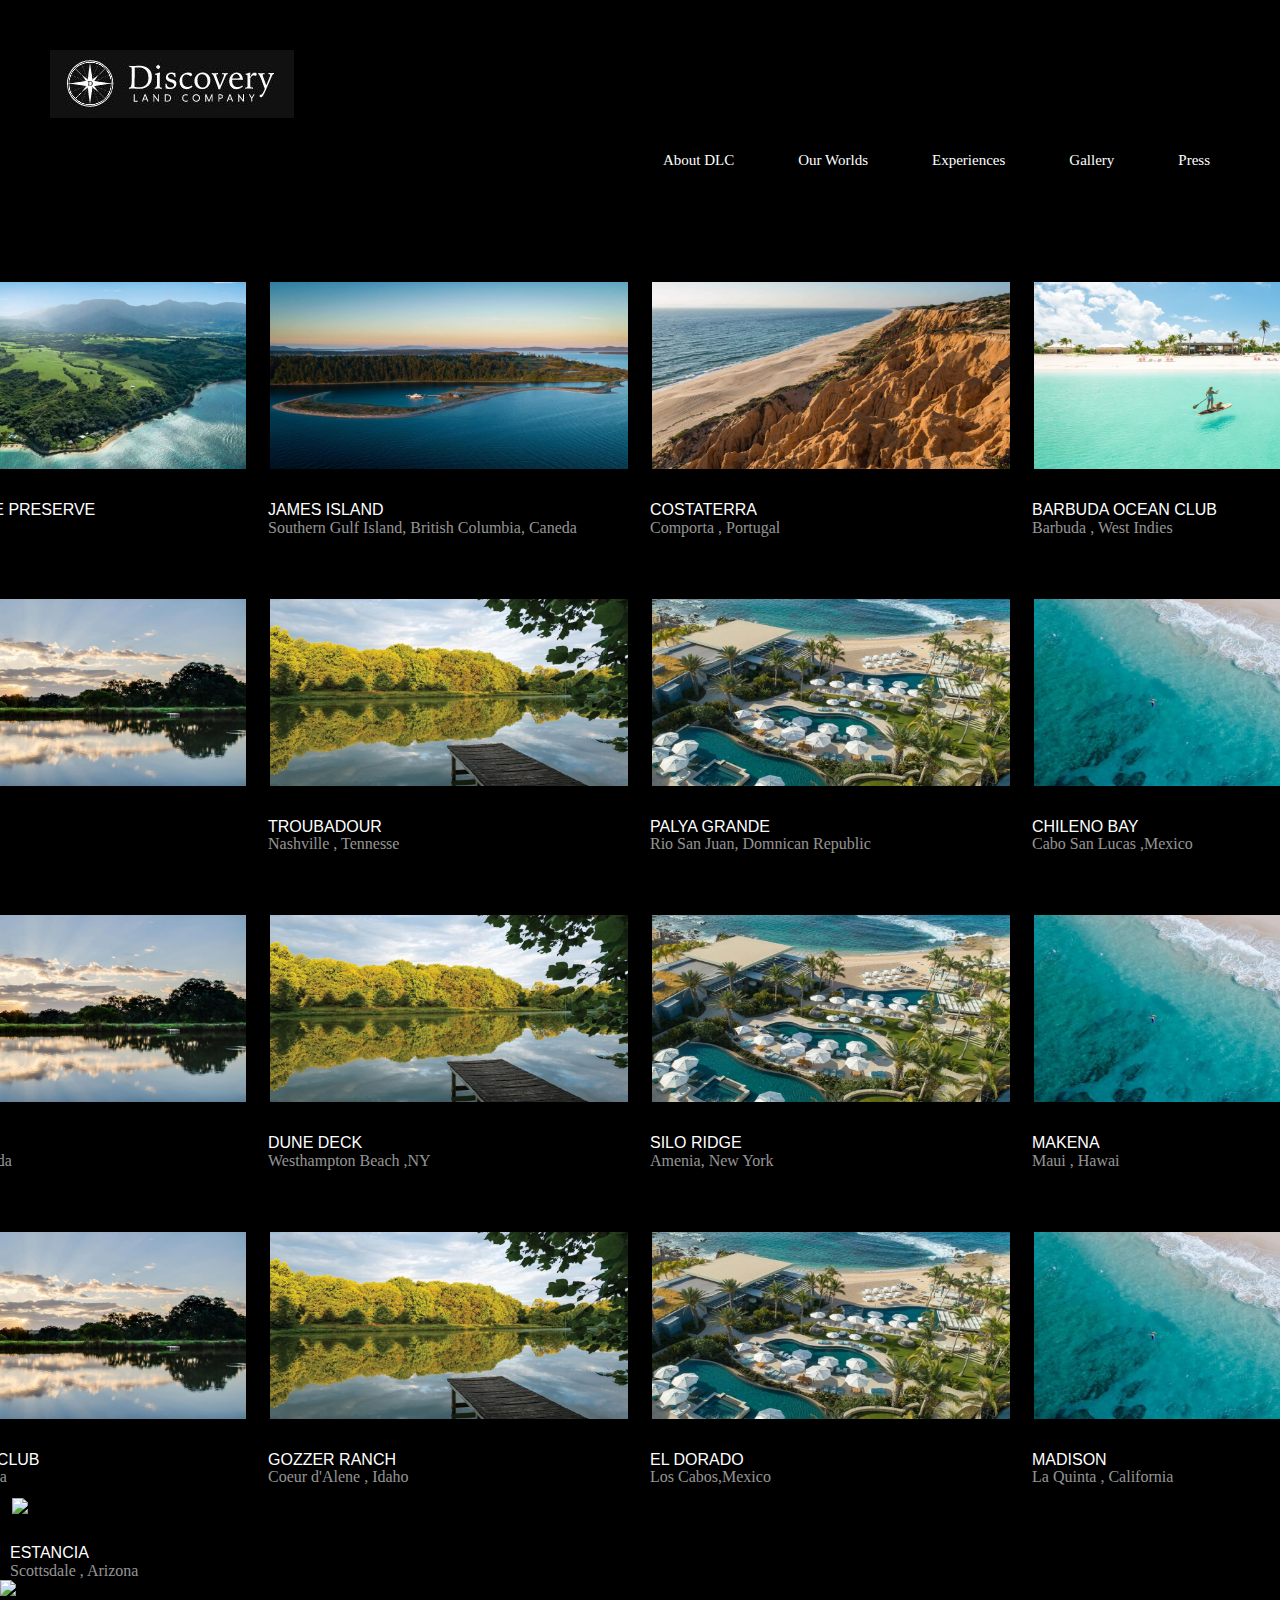
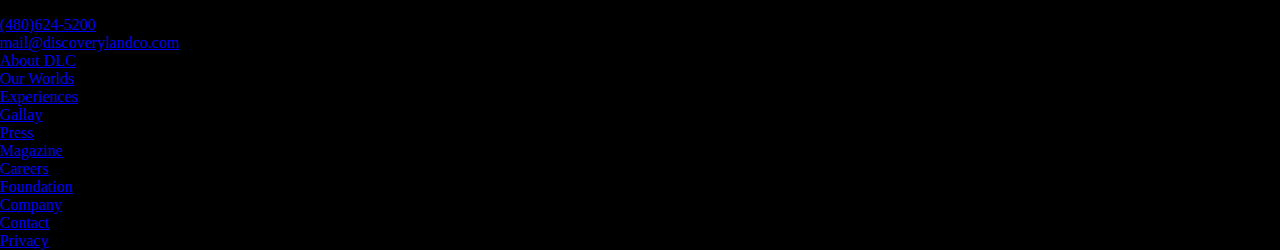
==== index.html @ a75c04ae "refactored : file location of assets and css files" ====
<!doctype html>
<html lang="en">

<head>
    <!-- Required meta tags -->
    <meta charset="utf-8">
    <meta name="viewport" content="width=device-width, initial-scale=1">
    <!-- Bootstrap CSS -->
    <link href="https://cdn.jsdelivr.net/npm/bootstrap@5.0.2/dist/css/bootstrap.min.css" rel="stylesheet"
        integrity="sha384-EVSTQN3/azprG1Anm3QDgpJLIm9Nao0Yz1ztcQTwFspd3yD65VohhpuuCOmLASjC" crossorigin="anonymous">
    <link rel="shortcut icon" href="./Assets/favicon.png" type="image/x-icon">
    <link rel="stylesheet" href="./CSS/Style.css">
    <title>Discovery</title>
</head>

<body>
    <header class="header">
        <div class="site-logo">
            <img src="./Assets/discoveryLogo.JPG" alt="discoveryLogo" class="logo-image">
        </div>
        <div class="navbar">
            <img src="./assets/New_DiscoveryLogo+horizontal.png" alt="" class="logo">
            <nav class="navbar-items">
                <ul>
                    <li><a href="#">About DLC</a></li>
                    <li><a href="#">Our Worlds</a></li>
                    <li><a href="#">Experiences</a></li>
                    <li><a href="#">Gallery</a></li>
                    <li><a href="#">Press</a></li>
                </ul>
            </nav>
        </div>
    </header>
    <main class="main">
        <div class="row-items1">
            <figure class="fitem">
                <img src="./Assets/image1.jpg" alt="image1" class="iitem">
                <figcaption class="figcaption">NORTH SHORE PRESERVE</figcaption>
                <figcaption class="figcaption-location">Kaua,Hawaii</figcaption>
            </figure>
            <figure class="fitem">
                <img src="./Assets/image2.jpg" alt="image1" class="iitem">
                <figcaption class="figcaption">JAMES ISLAND</figcaption>
                <figcaption class="figcaption-location">Southern Gulf Island, British Columbia, Caneda</figcaption>
            </figure>
            <figure class="fitem">
                <img src="./Assets/image3.jpg" alt="image1" class="iitem">
                <figcaption class="figcaption">COSTATERRA</figcaption>
                <figcaption class="figcaption-location">Comporta , Portugal</figcaption>
            </figure>
            <figure class="fitem">
                <img src="./Assets/image4.jpg" alt="image1" class="iitem">
                <figcaption class="figcaption">BARBUDA OCEAN CLUB</figcaption>
                <figcaption class="figcaption-location">Barbuda , West Indies</figcaption>
            </figure>
        </div>
        <div class="row-items2">
            <figure class="fitem">
                <img src="./Assets/image5.jpg" alt="image1" class="iitem">
                <figcaption class="figcaption">DRIFTWOOD</figcaption>
                <figcaption class="figcaption-location">Austin , Texas</figcaption>
            </figure>
            <figure class="fitem">
                <img src="./Assets/image6.jpg" alt="image1" class="iitem">
                <figcaption class="figcaption">TROUBADOUR</figcaption>
                <figcaption class="figcaption-location">Nashville , Tennesse</figcaption>
            </figure>
            <figure class="fitem">
                <img src="./Assets/image7.jpg" alt="image1" class="iitem">
                <figcaption class="figcaption">PALYA GRANDE</figcaption>
                <figcaption class="figcaption-location">Rio San Juan, Domnican Republic</figcaption>
            </figure>
            <figure class="fitem">
                <img src="./Assets/image8.jpg" alt="image1" class="iitem">
                <figcaption class="figcaption">CHILENO BAY</figcaption>
                <figcaption class="figcaption-location">Cabo San Lucas ,Mexico</figcaption>
            </figure>
        </div>
        <div class="row-items2">
            <figure class="fitem">
                <img src="./Assets/image5.jpg" alt="image1" class="iitem">
                <figcaption class="figcaption">THE SUMMIT</figcaption>
                <figcaption class="figcaption-location">Las Vegas , Nevada</figcaption>
            </figure>
            <figure class="fitem">
                <img src="./Assets/image6.jpg" alt="image1" class="iitem">
                <figcaption class="figcaption">DUNE DECK</figcaption>
                <figcaption class="figcaption-location">Westhampton Beach ,NY</figcaption>
            </figure>
            <figure class="fitem">
                <img src="./Assets/image7.jpg" alt="image1" class="iitem">
                <figcaption class="figcaption">SILO RIDGE</figcaption>
                <figcaption class="figcaption-location">Amenia, New York</figcaption>
            </figure>
            <figure class="fitem">
                <img src="./Assets/image8.jpg" alt="image1" class="iitem">
                <figcaption class="figcaption">MAKENA</figcaption>
                <figcaption class="figcaption-location">Maui , Hawai</figcaption>
            </figure>
        </div>
        <div class="row-items2">
            <figure class="fitem">
                <img src="./Assets/image5.jpg" alt="image1" class="iitem">
                <figcaption class="figcaption">YELLOSTONE CLUB</figcaption>
                <figcaption class="figcaption-location">Big Sky , Montena</figcaption>
            </figure>
            <figure class="fitem">
                <img src="./Assets/image6.jpg" alt="image1" class="iitem">
                <figcaption class="figcaption">GOZZER RANCH</figcaption>
                <figcaption class="figcaption-location">Coeur d'Alene , Idaho</figcaption>
            </figure>
            <figure class="fitem">
                <img src="./Assets/image7.jpg" alt="image1" class="iitem">
                <figcaption class="figcaption">EL DORADO</figcaption>
                <figcaption class="figcaption-location">Los Cabos,Mexico</figcaption>
            </figure>
            <figure class="fitem">
                <img src="./Assets/image8.jpg" alt="image1" class="iitem">
                <figcaption class="figcaption">MADISON</figcaption>
                <figcaption class="figcaption-location">La Quinta , California</figcaption>
            </figure>
        </div>
        <div class="row-items3">
            <figure class="fitem">
                <img src="./Assets/image9.jpg" alt="image1" class="iitem">
                <figcaption class="figcaption">ESTANCIA</figcaption>
                <figcaption class="figcaption-location">Scottsdale , Arizona</figcaption>
            </figure>
        </div>
        <div class="footer">
            <div class="footer-logo">
                <img class="footer-logo-image" src="./Assets/footer-logo.JPG" alt="footer-logo">
            </div>
            <div class="get-in-touch">
                <ul>
                    <li class="footer-text">Get in Touch</li>
                    <li><a href="#"  class="footer-text">(480)624-5200</a></li>
                    <li><a href="#" class="footer-text">mail@discoverylandco.com</a></li>
                </ul>
            </div>
            <div class="other-pages">
                <ul>
                    <li><a href="#" class="footer-text">About DLC</a></li>
                    <li><a href="#" class="footer-text">Our Worlds</a></li>
                    <li><a href="#" class="footer-text">Experiences</a></li>
                    <li><a href="#" class="footer-text">Gallay</a></li>
                    <li><a href="#" class="footer-text">Press</a></li>
                </ul>
            </div>
            <div class="other-links">
                <ul>
                    <li><a href="#" class="footer-text">Magazine</a></li>
                    <li><a href="#" class="footer-text">Careers</a></li>
                    <li><a href="#" class="footer-text">Foundation</a></li>
                    <li><a href="#" class="footer-text">Company</a></li>
                    <li><a href="#" class="footer-text">Contact</a></li>
                    <li><a href="#" class="footer-text">Privacy</a></li>
                </ul>
            </div>

        </div>
    </main>

</body>

</html>
---- CSS/Style.css ----
*{
    margin : 0;
    padding: 0;
}
.header{
    display: flex;
    padding: 10px;
    background-color: black;
    height: 250px;
}

.logo-image{
    margin-top: 40px;
    margin-left: 40px;
}

.navbar{
    width: 100%;
    padding-top: 50px;
    display: flex;
    align-items:center;
    justify-content: space-between;
}
nav{
    flex: 1;
    text-align: right;
}

nav ul li{
    list-style: none;
    display: inline-block;
    margin-right: 60px;
}
nav ul li a{
    text-decoration: none;
    color: #fff;
    font-size: 15px;
}

.main{
    background-color: black;
}

.row-items1{
    display: flex;
    justify-content: center;
    align-items: center;
}

.row-items2{
    display: flex;
    justify-content: center;
    align-items: center;
    margin-top: 50px;
}

.iitem{
    width: 358px;
    height: 187px;
    margin: 12px;
}

.figcaption{
    margin-left: 10px;
    color: #fff;
    font-family: sans-serif;
    margin-top: 1rem;
    line-height: 1.1;
}

.figcaption-location {
    margin-left: 10px;
    color: lightgray;
    opacity: 0.7;
}
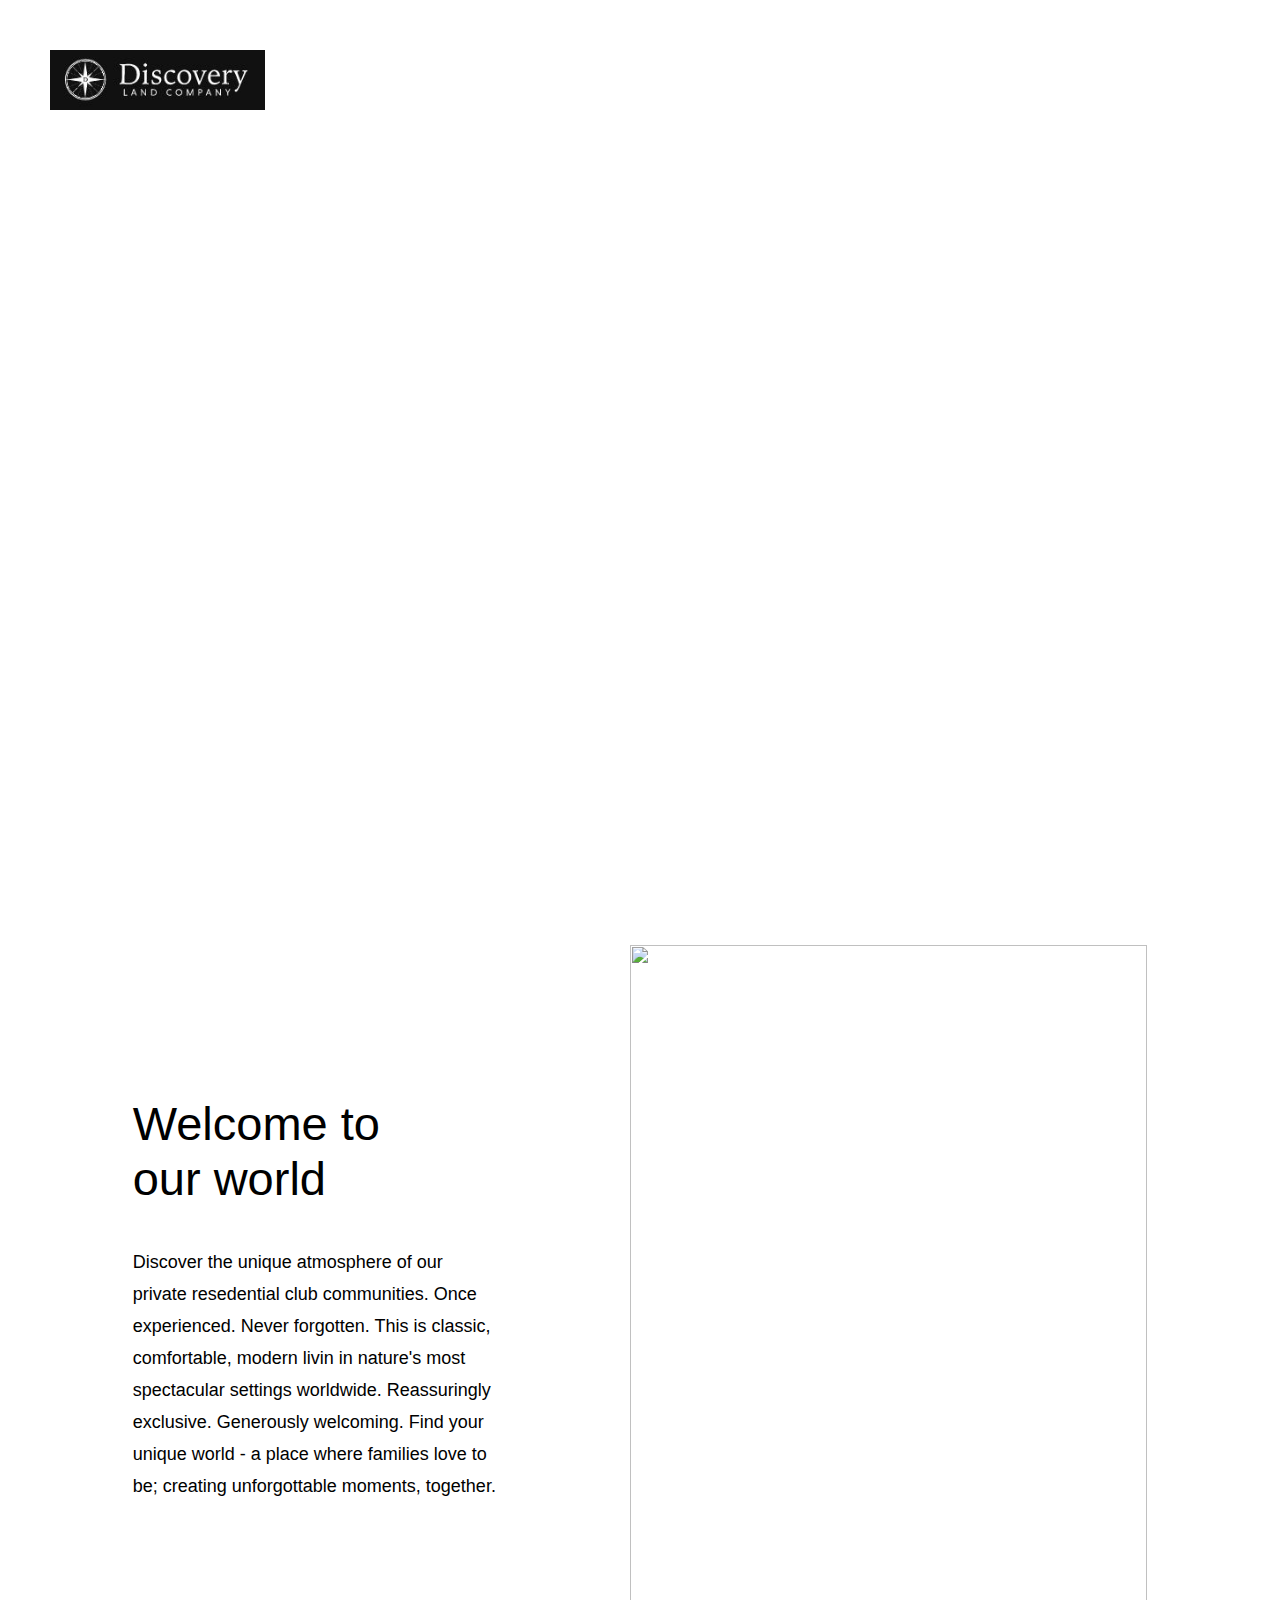
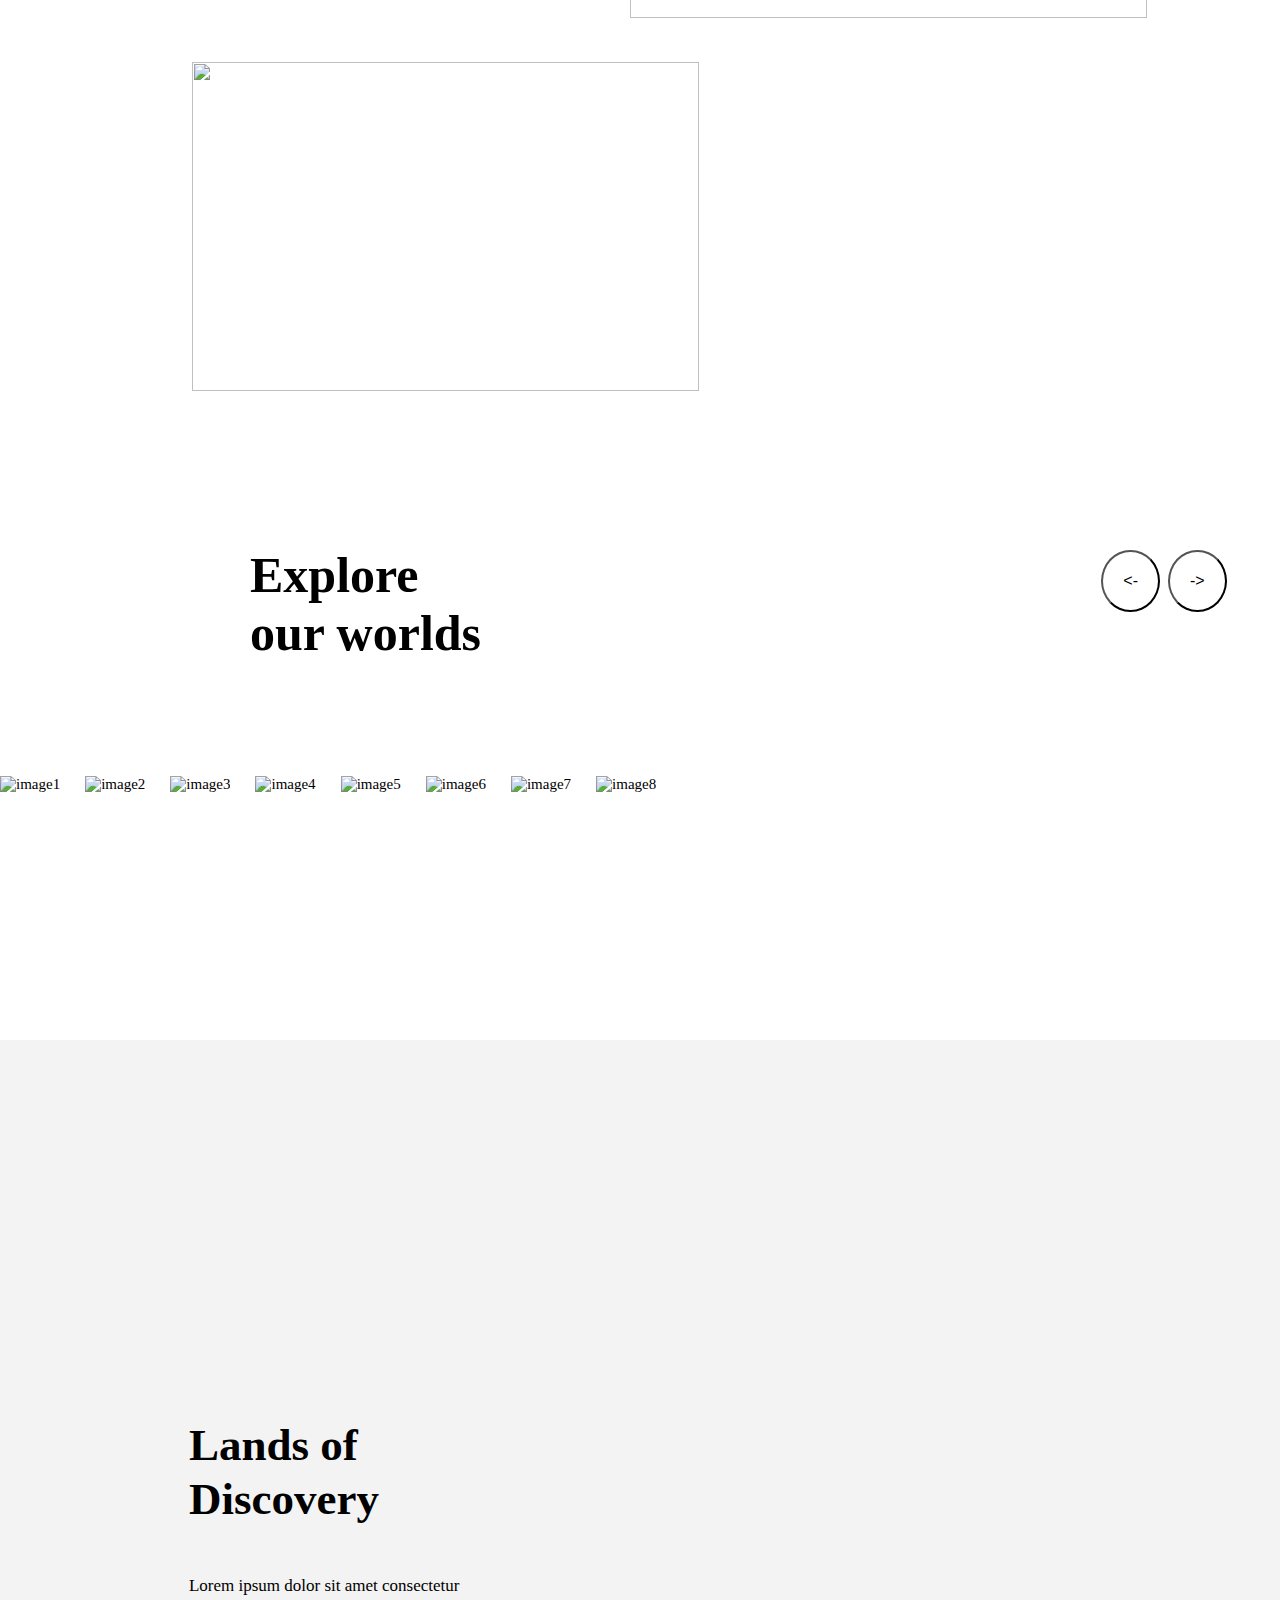
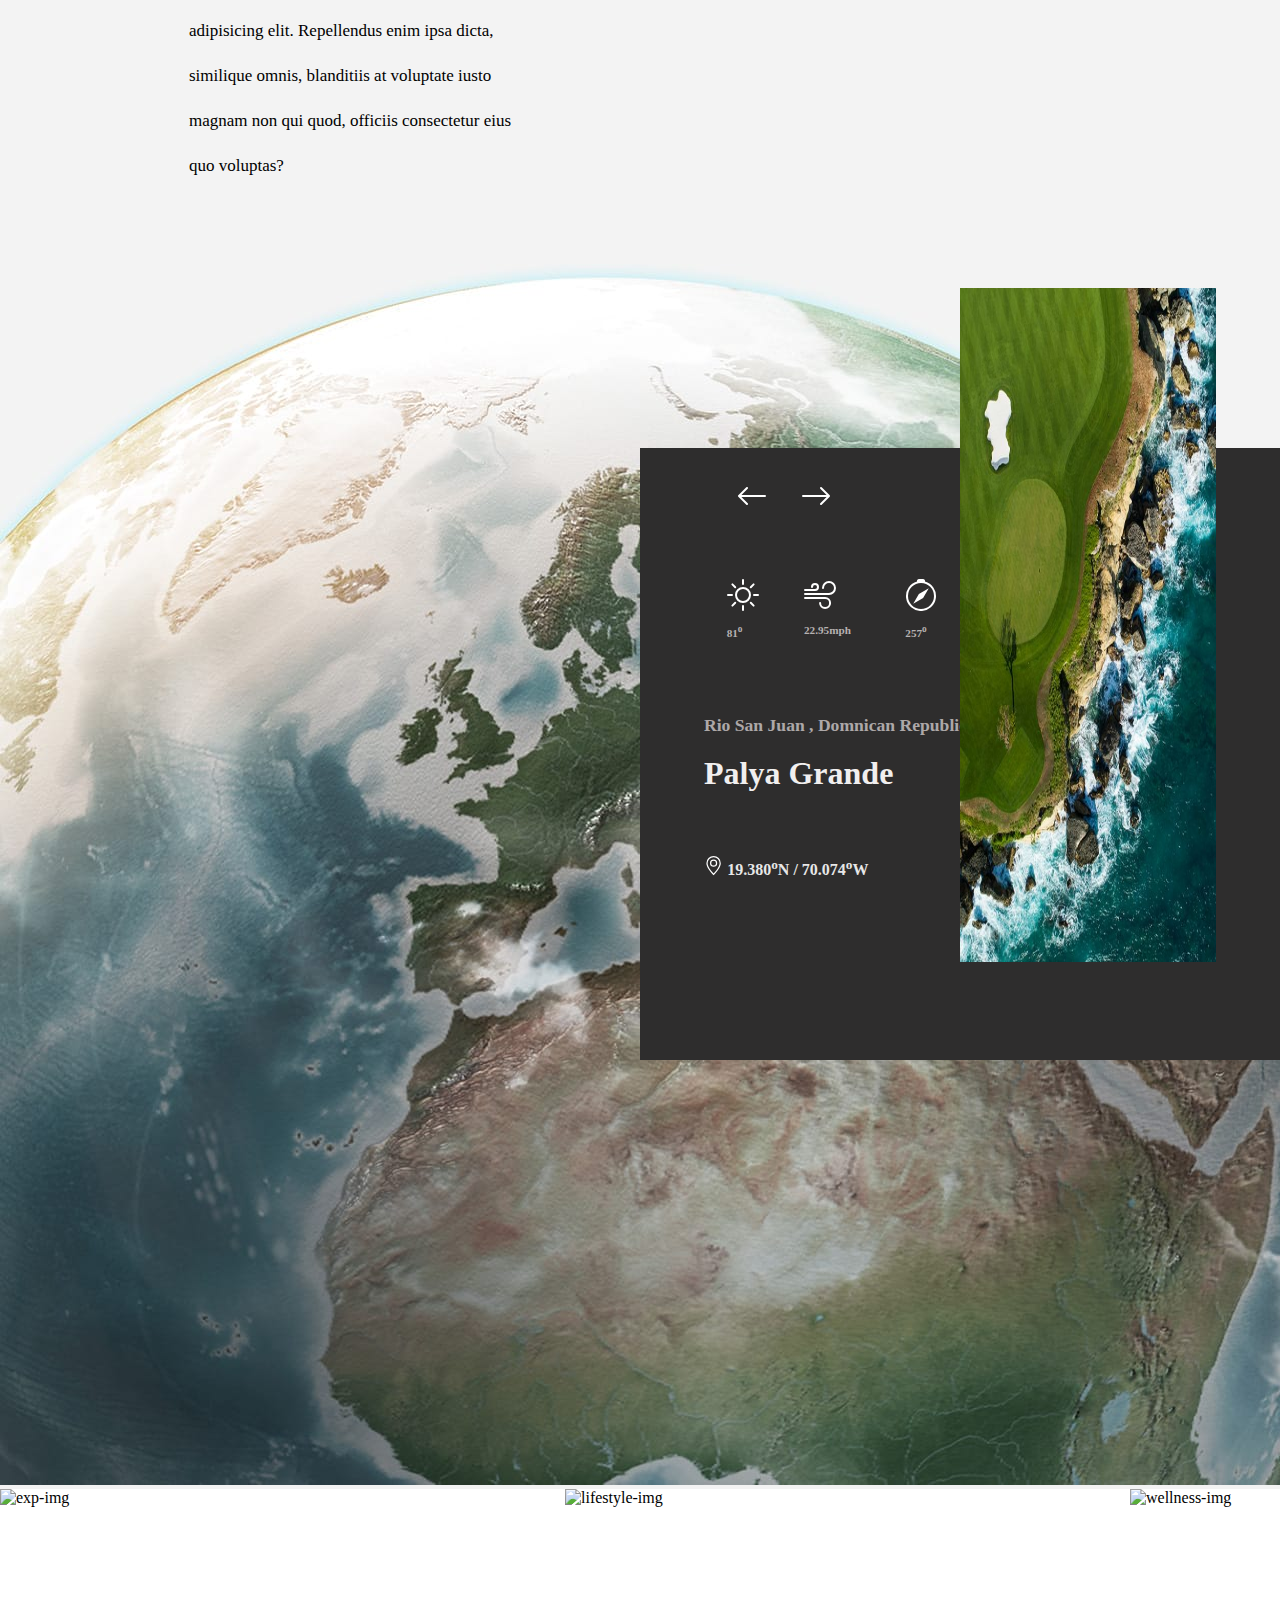
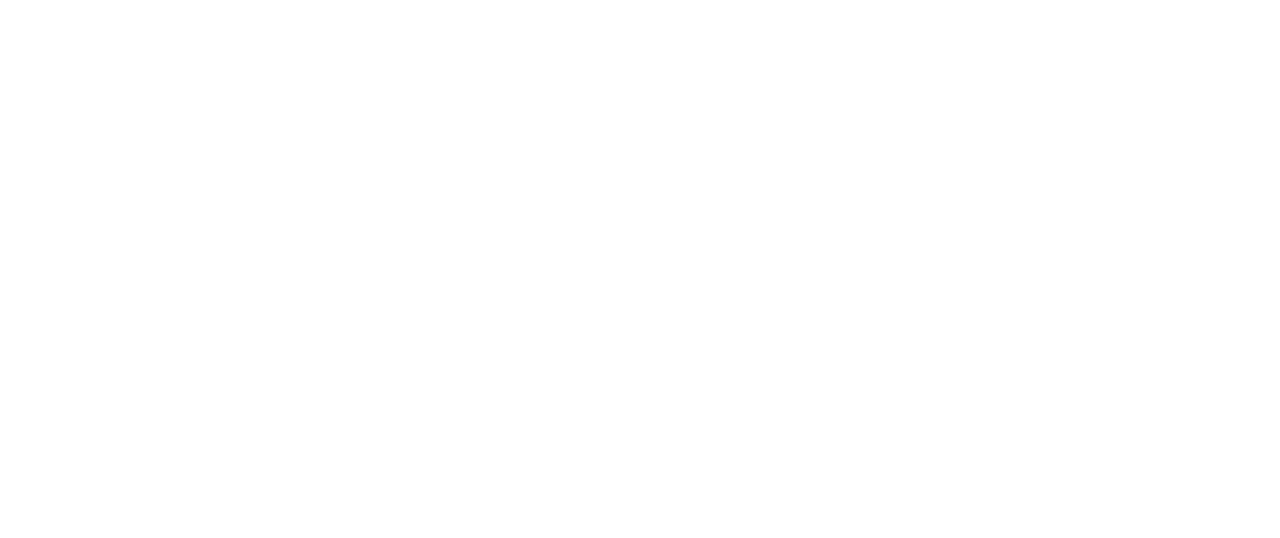
==== commit b7a7b35e: "modified : home.html to index.html" ====
--- a/index.html
+++ b/index.html
@@ -1,166 +1,162 @@
-<!doctype html>
+<!DOCTYPE html>
 <html lang="en">
+<head>
+    <meta charset="UTF-8">
+    <meta http-equiv="X-UA-Compatible" content="IE=edge">
+    <meta name="viewport" content="width=device-width, initial-scale=1.0">
+    <link rel="shortcut icon" href="./Assets/favicon.png" type="image/x-icon">
+    
+    <link href="https://cdn.jsdelivr.net/npm/bootstrap@5.0.2/dist/css/bootstrap.min.css" rel="stylesheet" integrity="sha384-EVSTQN3/azprG1Anm3QDgpJLIm9Nao0Yz1ztcQTwFspd3yD65VohhpuuCOmLASjC" crossorigin="anonymous">
+    <link rel="stylesheet" href="./CSS/Home.css">
+    <link rel="stylesheet" href="./CSS/Footer.css">
+    <title>Home</title>
+</head>
+<body>
+    <div class="section">
+        <header class="header">
+            <div class="site-logo">
+                <img src="./Assets/discoveryLogo.JPG" alt="discoveryLogo" class="logo-image">
+            </div> 
+            <div class="navbar">
+                <img src="./assets/New_DiscoveryLogo+horizontal.png" alt="" class="logo">
+                <nav class="navbar-items">
+                    <ul>
+                        <li><a href="./Pages/about1.html">About DLC</a></li>
+                        <li><a href="./index.html">Our Worlds</a></li>
+                        <li><a href="./Pages/experiences.html">Experiences</a></li>
+                        <li><a href="./Pages/gallary.html">Gallery</a></li>
+                        <li><a href="./Pages/press.html">Press</a></li>
+                    </ul>
+                </nav>
+            </div>
+        </header>
+        <div class="slogan">
+            <h1>Discover<br>your world</h1>
+        </div>
+        <video width="100%" height="100%" autoplay muted loop class="video">
+            <source src="./Assets/Home/DLC web hero 1.5min organized by property.mov.mp4" type="video/mp4">
+        </video>
+    </div>
+    <!-- man - image - section  -->
+    <div class="man-image-section">
+        <div class="text-ocean">
+            <div class="text-container">
+                <div class="slogan-4">Welcome to <br> our world</div>
+                <p class="para-4">Discover the unique atmosphere of our private resedential club communities. 
+                    Once experienced. Never forgotten. This is classic, comfortable, modern livin in nature's most 
+                    spectacular settings worldwide. Reassuringly exclusive. Generously welcoming. 
+                    Find your unique world - a place where families love to be; creating unforgottable moments, 
+                    together.
+                </p>
+            </div>
+            <div class="one-two"><img src="./Assets/Home/two-man-ocean.jpg" class="two-man-ocean-img"></div>
+        </div>
+        <div class="man-chair-div"><img src="./Assets/Home/man-chair.jpg" class="man-chair-img"></div>
+    </div>
+    <!-- button and text section above marquee  -->
+    <section class= "above-marquee">
+        <div class="text-lines">
+            <h1>Explore<br>our worlds</h1>
+        </div>
+        <div class="marquee-button">
+            <button class="button"><-</button>
+            <button class="button">-></button>
+        </div>
+    </section>
+    <!-- marquee images -->
+    <section>
+        <div class="marquee">
+            <ul class="marquee-content">
+                <li><img src="./Assets/Home/marquee/image1.jpg" alt="image1" class="image"></li>
+                <li><img src="./Assets/Home/marquee/image2.jpg" alt="image2" class="image"></li>
+                <li><img src="./Assets/Home/marquee/image3.jpg" alt="image3" class="image"></li>
+                <li><img src="./Assets/Home/marquee/image4.jpg" alt="image4" class="image"></li>
+                <li><img src="./Assets/Home/marquee/image5.jpg" alt="image5" class="image"></li>
+                <li><img src="./Assets/Home/marquee/image6.jpg" alt="image6" class="image"></li>
+                <li><img src="./Assets/Home/marquee/image7.jpg" alt="image7" class="image"></li>
+                <li><img src="./Assets/Home/marquee/image8.jpg" alt="image8" class="image"></li>
+            </ul>
+        </div>
+    </section>
+    <!-- moving-globe-setion  -->
+    <section class="moving-globe-section">
+        <div class="text-globe">
+            <h1 class="slogan-3">Lands of <br>Discovery</h1>
+            <p class="para-2">Lorem ipsum dolor sit amet consectetur adipisicing elit. Repellendus enim ipsa dicta, similique omnis, blanditiis at voluptate iusto magnam non qui quod, officiis consectetur eius quo voluptas?</p>
+        </div>
+        <div class="globe-image-div">
+            <img src="./Assets/Home/Globe-section/globe-europe.jpg" alt="globe-image" class="globe-image">
+            <div class="black-box">
+                <div class="arrow-buttons">
+                    <button class="arrow arrow-right">
+                        <i class="bi bi-arrow-left"></i>
+                        <svg xmlns="http://www.w3.org/2000/svg" width="2rem" height="2rem" fill="white" class="bi bi-arrow-left" viewBox="0 0 16 16">
+                            <path fill-rule="evenodd" d="M15 8a.5.5 0 0 0-.5-.5H2.707l3.147-3.146a.5.5 0 1 0-.708-.708l-4 4a.5.5 0 0 0 0 .708l4 4a.5.5 0 0 0 .708-.708L2.707 8.5H14.5A.5.5 0 0 0 15 8z"/>
+                          </svg>
+                       </button>
+                    <button class="arrow">
+                        <i class="bi bi-arrow-right"></i>
+                        <svg xmlns="http://www.w3.org/2000/svg" width="2rem" height="2rem" fill="white" class="bi bi-arrow-right" viewBox="0 0 16 16">
+                            <path fill-rule="evenodd" d="M1 8a.5.5 0 0 1 .5-.5h11.793l-3.147-3.146a.5.5 0 0 1 .708-.708l4 4a.5.5 0 0 1 0 .708l-4 4a.5.5 0 0 1-.708-.708L13.293 8.5H1.5A.5.5 0 0 1 1 8z"/>
+                          </svg>
+                    </button>
+                </div>
+                <div class="sun-wind-path">
+                    <div class="sun">
+                        <i class="bi bi-sun"></i>
+                        <svg xmlns="http://www.w3.org/2000/svg" width="2rem" height="2rem" fill="white" class="bi bi-sun" viewBox="0 0 16 16">
+                            <path d="M8 11a3 3 0 1 1 0-6 3 3 0 0 1 0 6zm0 1a4 4 0 1 0 0-8 4 4 0 0 0 0 8zM8 0a.5.5 0 0 1 .5.5v2a.5.5 0 0 1-1 0v-2A.5.5 0 0 1 8 0zm0 13a.5.5 0 0 1 .5.5v2a.5.5 0 0 1-1 0v-2A.5.5 0 0 1 8 13zm8-5a.5.5 0 0 1-.5.5h-2a.5.5 0 0 1 0-1h2a.5.5 0 0 1 .5.5zM3 8a.5.5 0 0 1-.5.5h-2a.5.5 0 0 1 0-1h2A.5.5 0 0 1 3 8zm10.657-5.657a.5.5 0 0 1 0 .707l-1.414 1.415a.5.5 0 1 1-.707-.708l1.414-1.414a.5.5 0 0 1 .707 0zm-9.193 9.193a.5.5 0 0 1 0 .707L3.05 13.657a.5.5 0 0 1-.707-.707l1.414-1.414a.5.5 0 0 1 .707 0zm9.193 2.121a.5.5 0 0 1-.707 0l-1.414-1.414a.5.5 0 0 1 .707-.707l1.414 1.414a.5.5 0 0 1 0 .707zM4.464 4.465a.5.5 0 0 1-.707 0L2.343 3.05a.5.5 0 1 1 .707-.707l1.414 1.414a.5.5 0 0 1 0 .708z"/>
+                          </svg>
+                          <h3 class="weather-txt">81<sup>o</sup></h3>
+                    </div>
+                    <div class="wind">
+                        <svg xmlns="http://www.w3.org/2000/svg" width="2rem" height="2rem" fill="white" class="bi bi-wind" viewBox="0 0 16 16">
+                            <path d="M12.5 2A2.5 2.5 0 0 0 10 4.5a.5.5 0 0 1-1 0A3.5 3.5 0 1 1 12.5 8H.5a.5.5 0 0 1 0-1h12a2.5 2.5 0 0 0 0-5zm-7 1a1 1 0 0 0-1 1 .5.5 0 0 1-1 0 2 2 0 1 1 2 2h-5a.5.5 0 0 1 0-1h5a1 1 0 0 0 0-2zM0 9.5A.5.5 0 0 1 .5 9h10.042a3 3 0 1 1-3 3 .5.5 0 0 1 1 0 2 2 0 1 0 2-2H.5a.5.5 0 0 1-.5-.5z"/>
+                          </svg>
+                          <h3 class="weather-txt">22.95mph</h3>
 
-<head>
-    <!-- Required meta tags -->
-    <meta charset="utf-8">
-    <meta name="viewport" content="width=device-width, initial-scale=1">
-    <!-- Bootstrap CSS -->
-    <link href="https://cdn.jsdelivr.net/npm/bootstrap@5.0.2/dist/css/bootstrap.min.css" rel="stylesheet"
-        integrity="sha384-EVSTQN3/azprG1Anm3QDgpJLIm9Nao0Yz1ztcQTwFspd3yD65VohhpuuCOmLASjC" crossorigin="anonymous">
-    <link rel="shortcut icon" href="./Assets/favicon.png" type="image/x-icon">
-    <link rel="stylesheet" href="./CSS/Style.css">
-    <title>Discovery</title>
-</head>
-
-<body>
-    <header class="header">
-        <div class="site-logo">
-            <img src="./Assets/discoveryLogo.JPG" alt="discoveryLogo" class="logo-image">
+                    </div>
+                    <div class="path">
+                        <svg xmlns="http://www.w3.org/2000/svg" width="2rem" height="2rem" fill="white" class="bi bi-compass" viewBox="0 0 16 16">
+                            <path d="M8 16.016a7.5 7.5 0 0 0 1.962-14.74A1 1 0 0 0 9 0H7a1 1 0 0 0-.962 1.276A7.5 7.5 0 0 0 8 16.016zm6.5-7.5a6.5 6.5 0 1 1-13 0 6.5 6.5 0 0 1 13 0z"/>
+                            <path d="m6.94 7.44 4.95-2.83-2.83 4.95-4.949 2.83 2.828-4.95z"/>
+                          </svg>
+                          <h3 class="weather-txt">257<sup>o</sup></h3>
+                    </div>
+                </div>
+                <div class="adress">
+                    <h2 class="adress-text">
+                        Rio San Juan , Domnican Republic
+                    </h2>
+                </div>
+                <div class="main-adress">
+                    <h1 class="main-adress-text">Palya Grande</h1>
+                </div>
+                <div class="coordinates">
+                    <h2 class="coordinates-text">
+                        <svg xmlns="http://www.w3.org/2000/svg" width="1.2rem" height="1.2rem" fill="white" class="bi bi-geo-alt" viewBox="0 0 16 16">
+                            <path d="M12.166 8.94c-.524 1.062-1.234 2.12-1.96 3.07A31.493 31.493 0 0 1 8 14.58a31.481 31.481 0 0 1-2.206-2.57c-.726-.95-1.436-2.008-1.96-3.07C3.304 7.867 3 6.862 3 6a5 5 0 0 1 10 0c0 .862-.305 1.867-.834 2.94zM8 16s6-5.686 6-10A6 6 0 0 0 2 6c0 4.314 6 10 6 10z"/>
+                            <path d="M8 8a2 2 0 1 1 0-4 2 2 0 0 1 0 4zm0 1a3 3 0 1 0 0-6 3 3 0 0 0 0 6z"/>
+                          </svg>
+                          19.380<sup>o</sup>N / 70.074<sup>o</sup>W
+                    </h2>
+                  
+                </div>
+            </div> <!--End Black box-->
+            <img src="./Assets/Home/Globe-section/black-box-image.jpg" alt="black-box-image" class="black-box-image">
         </div>
-        <div class="navbar">
-            <img src="./assets/New_DiscoveryLogo+horizontal.png" alt="" class="logo">
-            <nav class="navbar-items">
-                <ul>
-                    <li><a href="#">About DLC</a></li>
-                    <li><a href="#">Our Worlds</a></li>
-                    <li><a href="#">Experiences</a></li>
-                    <li><a href="#">Gallery</a></li>
-                    <li><a href="#">Press</a></li>
-                </ul>
-            </nav>
-        </div>
-    </header>
-    <main class="main">
-        <div class="row-items1">
-            <figure class="fitem">
-                <img src="./Assets/image1.jpg" alt="image1" class="iitem">
-                <figcaption class="figcaption">NORTH SHORE PRESERVE</figcaption>
-                <figcaption class="figcaption-location">Kaua,Hawaii</figcaption>
-            </figure>
-            <figure class="fitem">
-                <img src="./Assets/image2.jpg" alt="image1" class="iitem">
-                <figcaption class="figcaption">JAMES ISLAND</figcaption>
-                <figcaption class="figcaption-location">Southern Gulf Island, British Columbia, Caneda</figcaption>
-            </figure>
-            <figure class="fitem">
-                <img src="./Assets/image3.jpg" alt="image1" class="iitem">
-                <figcaption class="figcaption">COSTATERRA</figcaption>
-                <figcaption class="figcaption-location">Comporta , Portugal</figcaption>
-            </figure>
-            <figure class="fitem">
-                <img src="./Assets/image4.jpg" alt="image1" class="iitem">
-                <figcaption class="figcaption">BARBUDA OCEAN CLUB</figcaption>
-                <figcaption class="figcaption-location">Barbuda , West Indies</figcaption>
-            </figure>
-        </div>
-        <div class="row-items2">
-            <figure class="fitem">
-                <img src="./Assets/image5.jpg" alt="image1" class="iitem">
-                <figcaption class="figcaption">DRIFTWOOD</figcaption>
-                <figcaption class="figcaption-location">Austin , Texas</figcaption>
-            </figure>
-            <figure class="fitem">
-                <img src="./Assets/image6.jpg" alt="image1" class="iitem">
-                <figcaption class="figcaption">TROUBADOUR</figcaption>
-                <figcaption class="figcaption-location">Nashville , Tennesse</figcaption>
-            </figure>
-            <figure class="fitem">
-                <img src="./Assets/image7.jpg" alt="image1" class="iitem">
-                <figcaption class="figcaption">PALYA GRANDE</figcaption>
-                <figcaption class="figcaption-location">Rio San Juan, Domnican Republic</figcaption>
-            </figure>
-            <figure class="fitem">
-                <img src="./Assets/image8.jpg" alt="image1" class="iitem">
-                <figcaption class="figcaption">CHILENO BAY</figcaption>
-                <figcaption class="figcaption-location">Cabo San Lucas ,Mexico</figcaption>
-            </figure>
-        </div>
-        <div class="row-items2">
-            <figure class="fitem">
-                <img src="./Assets/image5.jpg" alt="image1" class="iitem">
-                <figcaption class="figcaption">THE SUMMIT</figcaption>
-                <figcaption class="figcaption-location">Las Vegas , Nevada</figcaption>
-            </figure>
-            <figure class="fitem">
-                <img src="./Assets/image6.jpg" alt="image1" class="iitem">
-                <figcaption class="figcaption">DUNE DECK</figcaption>
-                <figcaption class="figcaption-location">Westhampton Beach ,NY</figcaption>
-            </figure>
-            <figure class="fitem">
-                <img src="./Assets/image7.jpg" alt="image1" class="iitem">
-                <figcaption class="figcaption">SILO RIDGE</figcaption>
-                <figcaption class="figcaption-location">Amenia, New York</figcaption>
-            </figure>
-            <figure class="fitem">
-                <img src="./Assets/image8.jpg" alt="image1" class="iitem">
-                <figcaption class="figcaption">MAKENA</figcaption>
-                <figcaption class="figcaption-location">Maui , Hawai</figcaption>
-            </figure>
-        </div>
-        <div class="row-items2">
-            <figure class="fitem">
-                <img src="./Assets/image5.jpg" alt="image1" class="iitem">
-                <figcaption class="figcaption">YELLOSTONE CLUB</figcaption>
-                <figcaption class="figcaption-location">Big Sky , Montena</figcaption>
-            </figure>
-            <figure class="fitem">
-                <img src="./Assets/image6.jpg" alt="image1" class="iitem">
-                <figcaption class="figcaption">GOZZER RANCH</figcaption>
-                <figcaption class="figcaption-location">Coeur d'Alene , Idaho</figcaption>
-            </figure>
-            <figure class="fitem">
-                <img src="./Assets/image7.jpg" alt="image1" class="iitem">
-                <figcaption class="figcaption">EL DORADO</figcaption>
-                <figcaption class="figcaption-location">Los Cabos,Mexico</figcaption>
-            </figure>
-            <figure class="fitem">
-                <img src="./Assets/image8.jpg" alt="image1" class="iitem">
-                <figcaption class="figcaption">MADISON</figcaption>
-                <figcaption class="figcaption-location">La Quinta , California</figcaption>
-            </figure>
-        </div>
-        <div class="row-items3">
-            <figure class="fitem">
-                <img src="./Assets/image9.jpg" alt="image1" class="iitem">
-                <figcaption class="figcaption">ESTANCIA</figcaption>
-                <figcaption class="figcaption-location">Scottsdale , Arizona</figcaption>
-            </figure>
-        </div>
-        <div class="footer">
-            <div class="footer-logo">
-                <img class="footer-logo-image" src="./Assets/footer-logo.JPG" alt="footer-logo">
-            </div>
-            <div class="get-in-touch">
-                <ul>
-                    <li class="footer-text">Get in Touch</li>
-                    <li><a href="#"  class="footer-text">(480)624-5200</a></li>
-                    <li><a href="#" class="footer-text">mail@discoverylandco.com</a></li>
-                </ul>
-            </div>
-            <div class="other-pages">
-                <ul>
-                    <li><a href="#" class="footer-text">About DLC</a></li>
-                    <li><a href="#" class="footer-text">Our Worlds</a></li>
-                    <li><a href="#" class="footer-text">Experiences</a></li>
-                    <li><a href="#" class="footer-text">Gallay</a></li>
-                    <li><a href="#" class="footer-text">Press</a></li>
-                </ul>
-            </div>
-            <div class="other-links">
-                <ul>
-                    <li><a href="#" class="footer-text">Magazine</a></li>
-                    <li><a href="#" class="footer-text">Careers</a></li>
-                    <li><a href="#" class="footer-text">Foundation</a></li>
-                    <li><a href="#" class="footer-text">Company</a></li>
-                    <li><a href="#" class="footer-text">Contact</a></li>
-                    <li><a href="#" class="footer-text">Privacy</a></li>
-                </ul>
-            </div>
-
-        </div>
-    </main>
-
+       
+    </section>
+    <!-- images above footer  -->
+    <section class="grid-images">
+        <img src="./Assets/Home/above-footer/experiances.jpg" alt="exp-img" class="grid-image">
+        <img src="./Assets/Home/above-footer/lifestyle.jpg" alt="lifestyle-img" class="grid-image">
+        <img src="./Assets/Home/above-footer/wellness.jpg" alt="wellness-img" class="grid-image">
+    </section>
+    <!-- footer  -->
+    <footer id="footer"></footer>
+    <script src="./JS/footer.js"></script>
+    <script src="https://cdn.jsdelivr.net/npm/@popperjs/core@2.9.3/dist/umd/popper.min.js" integrity="sha384-eMNCOe7tC1doHpGoWe/6oMVemdAVTMs2xqW4mwXrXsW0L84Iytr2wi5v2QjrP/xp" crossorigin="anonymous"></script>
+<script src="https://cdn.jsdelivr.net/npm/bootstrap@5.1.0/dist/js/bootstrap.min.js" integrity="sha384-cn7l7gDp0eyniUwwAZgrzD06kc/tftFf19TOAs2zVinnD/C7E91j9yyk5//jjpt/" crossorigin="anonymous"></script>
 </body>
-
 </html>--- a/CSS/Home.css
+++ b/CSS/Home.css
@@ -0,0 +1,300 @@
+*{
+    margin : 0;
+    padding: 0;
+}
+
+/* header with the text in video  */
+.header{
+    display: flex;
+    padding: 10px;  
+    position: relative;
+    z-index: 1;
+}
+
+.video {
+    width: 100%;
+    height: 100%;
+    top : 0;
+    left: 0;
+    object-fit: cover;
+    position: absolute;
+}
+
+.slogan{
+    display: flex;
+    z-index: 1;
+    position: relative;
+    margin-top: 185px;
+    margin-left: 400px;
+}
+
+.slogan h1 {
+    color: white;
+    font-size: 80px;
+    font-family: 'Times New Roman', Times, serif
+}
+
+.logo-image{
+    margin-top: 40px;
+    margin-left: 40px;
+    height: 60px;
+}
+
+.navbar{
+    width: 100%;
+    align-items:center;
+    margin-top: 0px;
+    justify-content: space-between;
+}
+nav{
+    text-align: right;
+}
+
+nav ul li{
+    list-style: none;
+    display: inline-block;
+    margin-right: 60px;
+}
+nav ul li a{
+    text-decoration: none;
+    color: white;
+    font-size: 20px;
+}
+
+/* man-image section  */
+.man-image-section{
+    margin-top: 12cm;
+    width: 100%;
+    /* height: 100vh; */
+    background-image: url('../Assets/Home/background-2.jpg');
+}
+.text-ocean{
+    margin-top: 40px;
+    display: flex;
+    justify-content: space-evenly;
+    align-items: center;
+    padding-bottom: 40px;
+}
+.text-container{
+    /* margin-top: 0px; */
+    width: 365px;
+    height: 375px;
+}
+.slogan-4{
+    font-family: 'Open Sans', sans-serif;
+    font-size: 47px;
+}
+.para-4{
+    margin-top: 40px;
+    font-family: 'Open Sans', sans-serif;
+    font-size: 18px;
+    line-height: 32px;
+}
+.two-man-ocean-img{
+    width: 517px;
+    height: 673px
+}
+.man-chair-div{
+    display: block;
+    padding-left: 15%;
+}
+.man-chair-img{
+    width: 507px;
+    height: 329px;
+}
+/* moving globe section */
+.moving-globe-section{
+    margin-top: 10cm;
+    padding-top: 10cm;
+    background-color: rgb(243, 243, 243);
+}
+.text-globe {
+    margin-left: 5cm;
+}
+.slogan-3 {
+    font-size: 45px;
+    font-family: 'Times New Roman', Times, serif;
+    line-height: 6vh;
+}
+.para-2{
+    margin-top: 1cm;
+    font-family: 'Times New Roman', Times, serif;
+    font-size: 17px;
+    margin-right: 20cm;
+    line-height: 5vh;
+}
+
+.globe-image-div{
+    margin-top: 2cm;
+    position: relative;
+}
+
+.black-box {
+    position: absolute;
+    background-color: rgb(46, 45, 45);
+    height: 50%;
+    width: 50%;
+    z-index: 1;
+    right: 0%;
+    top : 15%;
+}
+.arrow-buttons{
+    padding-top: 5%;
+    padding-left: 10%;
+    width: 25%;
+    display: flex;
+    justify-content: space-evenly;
+}
+.arrow{
+    background-color: transparent;
+    border: none;
+}
+.arroe-right{
+    margin-left: 50%;
+}
+
+.sun-wind-path{
+    padding-top: 10%;
+    padding-left: 10%;
+    width: 40%;
+    display: flex;
+    justify-content: space-around;
+}
+
+.weather-txt{
+    margin-top: 9px;
+    padding-right: 9px;
+    color: rgb(182, 177, 177);
+    font-size: 0.7rem;
+}
+.adress{
+    padding-top: 12%;
+    padding-left: 10%;
+}
+.adress-text{
+    font-size: 1.1rem;
+    color: rgb(173, 168, 168);
+}
+.main-adress{
+    padding-top: 3%;
+    padding-left: 10%;
+}
+.main-adress-text{
+    color: rgb(241, 239, 239);
+}
+.coordinates{
+    padding-top: 10%;
+    padding-left: 10%;
+}
+.coordinates-text{
+    font-size: 1rem;
+    color: rgb(231, 231, 231);
+}
+.black-box-image{
+    position: absolute;
+    height: 55%;
+    width: 20%;
+    z-index: 1;
+    right: 5%;
+    top : 2%;
+}
+
+/* text and buttons above marquee  */
+.above-marquee{
+    display: grid;
+    grid-auto-flow: column;
+    margin-top: 4cm;
+    margin-left: 250px;
+    gap: 15cm;
+}
+.text-lines h1 {
+    font-size: 50px;
+    font-family: 'Times New Roman', Times, serif;
+}
+.button{
+    background-color: white;
+    border: 50px solid blac;
+    color : solid black;
+    padding: 20px;
+    text-align: center;
+    text-decoration: none;
+    display: inline-block;
+    font-size: 16px;
+    margin: 4px 2px;
+    cursor: pointer;
+    border-radius: 50%;
+    box-shadow: teal;
+}
+
+/* marquee effect  */
+.marquee {
+    margin-top: 100px;
+}
+.marquee-content {
+    display: grid;
+    gap: 25px;
+    grid-auto-flow: column;
+    position: absolute;
+    overflow: hidden;
+    animation: scrolling 40s linear infinite ;
+}
+
+@keyframes scrolling {
+    0% {
+        transform: translate(0, 0);
+    }
+
+    100% {
+        transform: translate(-50%, 0);
+    }
+}
+
+.image{
+    height: 529px;
+    width: 460px;
+}
+
+/* three image grid  */
+.grid-images {
+    display: grid;
+    grid-template-columns: auto auto auto;
+    
+    
+}
+
+.grid-image {
+    height: 649px;
+    width: 565px;
+}
+
+/* footer  */
+
+.footer{
+    display: flex;
+    height: 12cm;
+    background-color: rgba(14, 19, 16, 0.911);
+    padding-top: 100px;
+    padding-left: 120px;
+    padding-right: 50px;
+    justify-content: space-between;
+}
+
+.footer-text{
+    color: white;
+    text-decoration :none;
+}
+
+.footer-logo{
+    align-self: left;
+}
+
+.footer-logo-image {
+    height: 49px;
+    width: 49px;
+}
+
+li{
+    list-style: none;
+    font-size: 15px;
+    margin-top: 0.9rem;
+}